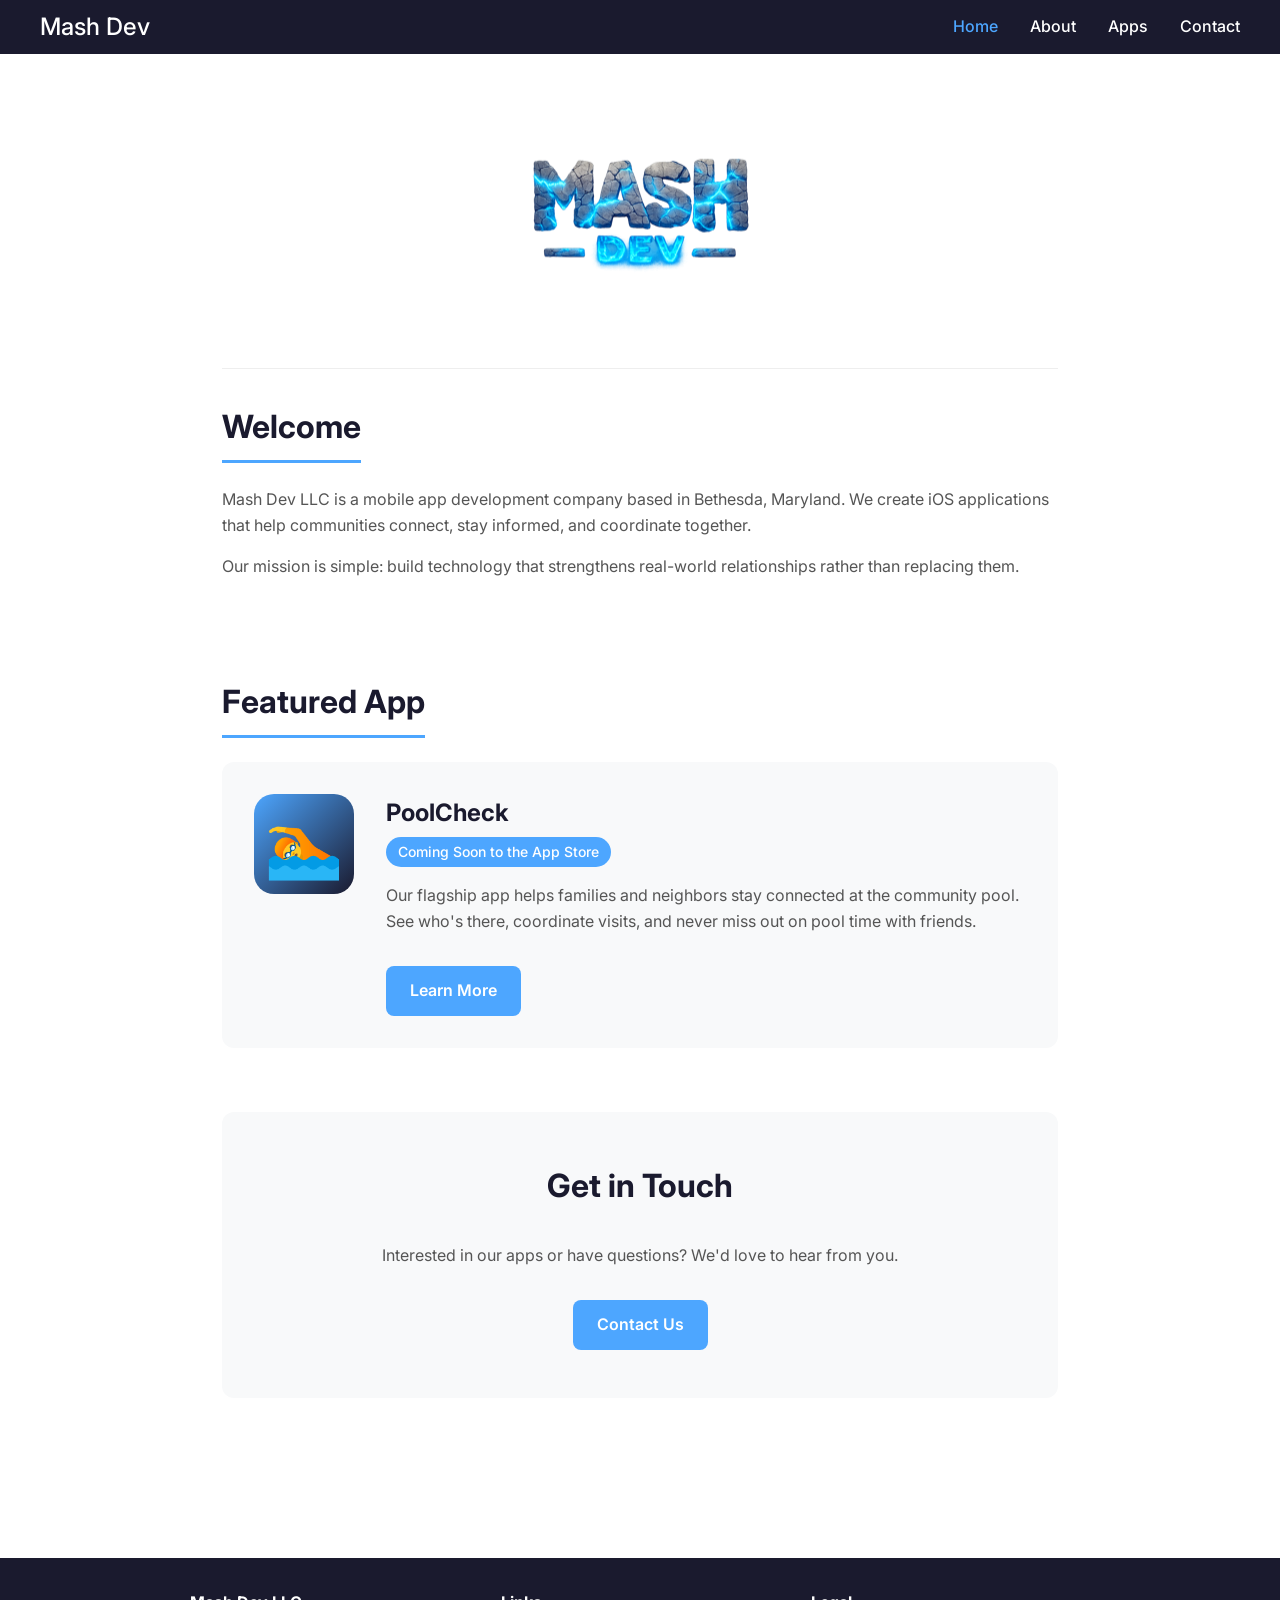
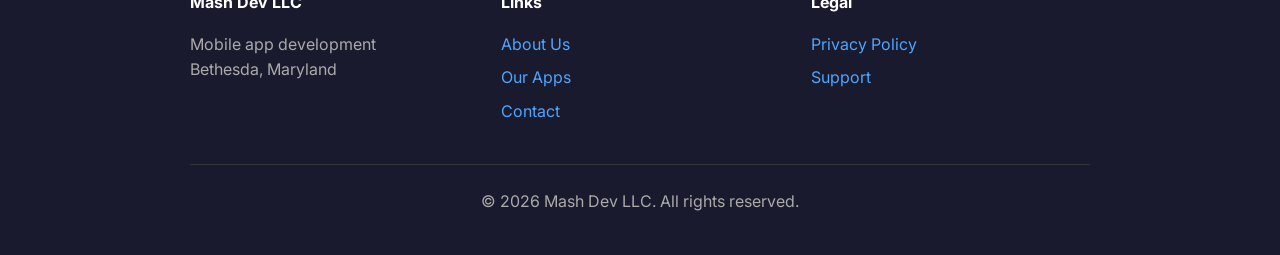
==== index.html @ f5e0c76d "Initial commit — mashdev.dev static site" ====
<!DOCTYPE html>
<html lang="en">
<head>
    <meta charset="UTF-8">
    <meta name="viewport" content="width=device-width, initial-scale=1.0">
    <title>Mash Dev LLC - Mobile App Development</title>
    <link rel="stylesheet" href="styles.css">
    <link rel="preconnect" href="https://fonts.googleapis.com">
    <link rel="preconnect" href="https://fonts.gstatic.com" crossorigin>
    <link href="https://fonts.googleapis.com/css2?family=Inter:wght@400;500;600;700&display=swap" rel="stylesheet">
</head>
<body>
    <header>
        <nav>
            <div class="logo"><a href="index.html">Mash Dev</a></div>
            <ul>
                <li><a href="index.html" class="active">Home</a></li>
                <li><a href="about.html">About</a></li>
                <li><a href="apps.html">Apps</a></li>
                <li><a href="contact.html">Contact</a></li>
            </ul>
        </nav>
    </header>

    <main>
        <section id="hero">
            <img src="logo.png" alt="Mash Dev LLC" class="hero-logo">
        </section>

        <section class="intro">
            <h2>Welcome</h2>
            <p>Mash Dev LLC is a mobile app development company based in Bethesda, Maryland. We create iOS applications that help communities connect, stay informed, and coordinate together.</p>
            <p>Our mission is simple: build technology that strengthens real-world relationships rather than replacing them.</p>
        </section>

        <section class="featured">
            <h2>Featured App</h2>
            <div class="app-card">
                <div class="app-icon">🏊</div>
                <div class="app-info">
                    <h3>PoolCheck</h3>
                    <p class="app-status">Coming Soon to the App Store</p>
                    <p>Our flagship app helps families and neighbors stay connected at the community pool. See who's there, coordinate visits, and never miss out on pool time with friends.</p>
                    <a href="apps.html" class="btn">Learn More</a>
                </div>
            </div>
        </section>

        <section class="cta">
            <h2>Get in Touch</h2>
            <p>Interested in our apps or have questions? We'd love to hear from you.</p>
            <a href="contact.html" class="btn">Contact Us</a>
        </section>
    </main>

    <footer>
        <div class="footer-content">
            <div class="footer-section">
                <h4>Mash Dev LLC</h4>
                <p>Mobile app development<br>Bethesda, Maryland</p>
            </div>
            <div class="footer-section">
                <h4>Links</h4>
                <ul>
                    <li><a href="about.html">About Us</a></li>
                    <li><a href="apps.html">Our Apps</a></li>
                    <li><a href="contact.html">Contact</a></li>
                </ul>
            </div>
            <div class="footer-section">
                <h4>Legal</h4>
                <ul>
                    <li><a href="privacy.html">Privacy Policy</a></li>
                    <li><a href="support.html">Support</a></li>
                </ul>
            </div>
        </div>
        <div class="footer-bottom">
            <p>&copy; 2026 Mash Dev LLC. All rights reserved.</p>
        </div>
    </footer>
</body>
</html>
---- styles.css ----
* {
    margin: 0;
    padding: 0;
    box-sizing: border-box;
}

body {
    font-family: 'Inter', -apple-system, BlinkMacSystemFont, 'Segoe UI', Roboto, sans-serif;
    line-height: 1.6;
    color: #333;
    background-color: #fff;
}

header {
    background: #1a1a2e;
    padding: 0.5rem 2rem;
    position: sticky;
    top: 0;
    z-index: 100;
}

nav {
    max-width: 1200px;
    margin: 0 auto;
    display: flex;
    justify-content: space-between;
    align-items: center;
}

.logo {
    font-size: 1.5rem;
    font-weight: 700;
    color: #fff;
}

.nav-logo {
    height: 18px;
    width: auto;
}

nav ul {
    display: flex;
    list-style: none;
    gap: 2rem;
}

nav a {
    color: #fff;
    text-decoration: none;
    font-weight: 500;
    transition: color 0.3s;
}

nav a:hover {
    color: #4da6ff;
}

main {
    max-width: 900px;
    margin: 0 auto;
    padding: 2rem;
}

section {
    margin-bottom: 4rem;
    padding-top: 2rem;
}

#hero {
    text-align: center;
    padding: 0.5rem 0 !important;
    padding-top: 0 !important;
    margin-bottom: 0;
    border-bottom: 1px solid #eee;
}

.hero-logo {
    max-width: 585px;
    height: auto;
    margin-bottom: 0;
}

#hero h1 {
    font-size: 3rem;
    color: #1a1a2e;
    margin-bottom: 0.5rem;
}

.tagline {
    font-size: 1.25rem;
    color: #666;
}

h2 {
    font-size: 2rem;
    color: #1a1a2e;
    margin-bottom: 1.5rem;
    padding-bottom: 0.5rem;
    border-bottom: 3px solid #4da6ff;
    display: inline-block;
}

p {
    margin-bottom: 1rem;
    color: #555;
}

.app-card {
    background: #f8f9fa;
    border-radius: 12px;
    padding: 2rem;
    display: flex;
    gap: 2rem;
    align-items: flex-start;
}

.app-icon {
    font-size: 4rem;
    background: linear-gradient(135deg, #4da6ff, #1a1a2e);
    border-radius: 20px;
    width: 100px;
    height: 100px;
    display: flex;
    align-items: center;
    justify-content: center;
    flex-shrink: 0;
}

.app-info h3 {
    font-size: 1.5rem;
    color: #1a1a2e;
    margin-bottom: 0.25rem;
}

.app-status {
    display: inline-block;
    background: #4da6ff;
    color: #fff;
    padding: 0.25rem 0.75rem;
    border-radius: 20px;
    font-size: 0.875rem;
    font-weight: 500;
    margin-bottom: 1rem;
}

.features {
    list-style: none;
    margin-top: 1rem;
}

.features li {
    padding: 0.5rem 0;
    padding-left: 1.5rem;
    position: relative;
    color: #555;
}

.features li::before {
    content: "✓";
    position: absolute;
    left: 0;
    color: #4da6ff;
    font-weight: bold;
}

#contact {
    background: #f8f9fa;
    padding: 2rem;
    border-radius: 12px;
}

.contact-info {
    margin-bottom: 1.5rem;
}

.contact-info p {
    margin-bottom: 0.5rem;
}

.contact-info a {
    color: #4da6ff;
    text-decoration: none;
}

.contact-info a:hover {
    text-decoration: underline;
}

.contact-note {
    font-size: 0.9rem;
    color: #777;
}

footer {
    background: #1a1a2e;
    color: #fff;
    text-align: center;
    padding: 2rem;
    margin-top: 4rem;
}

footer p {
    color: #aaa;
    margin-bottom: 0.5rem;
}

footer a {
    color: #4da6ff;
    text-decoration: none;
}

footer a:hover {
    text-decoration: underline;
}

/* Multi-column footer */
.footer-content {
    max-width: 900px;
    margin: 0 auto;
    display: grid;
    grid-template-columns: repeat(3, 1fr);
    gap: 2rem;
    text-align: left;
    padding-bottom: 2rem;
    border-bottom: 1px solid #333;
}

.footer-section h4 {
    color: #fff;
    margin-bottom: 1rem;
    font-size: 1rem;
}

.footer-section ul {
    list-style: none;
}

.footer-section li {
    margin-bottom: 0.5rem;
}

.footer-bottom {
    padding-top: 1.5rem;
}

/* Buttons */
.btn {
    display: inline-block;
    background: #4da6ff;
    color: #fff;
    padding: 0.75rem 1.5rem;
    border-radius: 8px;
    text-decoration: none;
    font-weight: 600;
    transition: background 0.3s;
    margin-top: 1rem;
}

.btn:hover {
    background: #3a8fd9;
    text-decoration: none;
}

/* Nav active state */
nav a.active {
    color: #4da6ff;
}

.logo a {
    color: #fff;
    text-decoration: none;
}

/* About page */
.about-content {
    margin-bottom: 3rem;
}

.about-content h2 {
    margin-bottom: 1rem;
}

.tech-list {
    list-style: none;
    margin-top: 1rem;
}

.tech-list li {
    padding: 0.5rem 0;
    padding-left: 1.5rem;
    position: relative;
    color: #555;
}

.tech-list li::before {
    content: "•";
    position: absolute;
    left: 0;
    color: #4da6ff;
    font-weight: bold;
}

/* Apps page */
.app-detail {
    margin-bottom: 3rem;
}

.app-header {
    display: flex;
    align-items: center;
    gap: 1.5rem;
    margin-bottom: 2rem;
}

.app-icon-large {
    font-size: 4rem;
    background: linear-gradient(135deg, #4da6ff, #1a1a2e);
    border-radius: 24px;
    width: 120px;
    height: 120px;
    display: flex;
    align-items: center;
    justify-content: center;
    flex-shrink: 0;
}

.app-title-section h2 {
    border: none;
    padding: 0;
    margin-bottom: 0.5rem;
}

.app-description {
    margin-bottom: 2rem;
}

.app-description h3 {
    color: #1a1a2e;
    margin-bottom: 1rem;
}

.features-section {
    margin-bottom: 2rem;
}

.features-section h3 {
    color: #1a1a2e;
    margin-bottom: 1.5rem;
}

.features-grid {
    display: grid;
    grid-template-columns: repeat(2, 1fr);
    gap: 1.5rem;
}

.feature-item {
    background: #f8f9fa;
    padding: 1.5rem;
    border-radius: 12px;
}

.feature-icon {
    font-size: 2rem;
    margin-bottom: 0.75rem;
}

.feature-item h4 {
    color: #1a1a2e;
    margin-bottom: 0.5rem;
}

.feature-item p {
    font-size: 0.9rem;
    margin: 0;
}

.app-cta {
    background: #f8f9fa;
    padding: 2rem;
    border-radius: 12px;
    text-align: center;
}

.app-cta h3 {
    color: #1a1a2e;
    margin-bottom: 1rem;
}

.coming-soon {
    text-align: center;
    padding: 2rem;
    background: #f8f9fa;
    border-radius: 12px;
}

.coming-soon h2 {
    display: block;
    border: none;
}

/* Contact page */
.contact-content {
    display: grid;
    grid-template-columns: 1fr 1fr;
    gap: 3rem;
    margin-bottom: 3rem;
}

.contact-info-section h2,
.contact-details h2 {
    margin-bottom: 1rem;
}

.contact-methods {
    margin-top: 2rem;
}

.contact-method {
    margin-bottom: 1.5rem;
}

.contact-method h3 {
    color: #1a1a2e;
    font-size: 1.1rem;
    margin-bottom: 0.5rem;
}

.contact-method a {
    color: #4da6ff;
    text-decoration: none;
}

.contact-method a:hover {
    text-decoration: underline;
}

.company-info {
    margin-bottom: 2rem;
}

.response-time h3 {
    color: #1a1a2e;
    font-size: 1.1rem;
    margin-bottom: 0.5rem;
}

.faq-section {
    margin-top: 2rem;
}

.faq-section h2 {
    margin-bottom: 1.5rem;
}

.faq-item {
    margin-bottom: 1.5rem;
    padding-bottom: 1.5rem;
    border-bottom: 1px solid #eee;
}

.faq-item:last-child {
    border-bottom: none;
}

.faq-item h3 {
    color: #1a1a2e;
    font-size: 1.1rem;
    margin-bottom: 0.5rem;
}

.faq-item a {
    color: #4da6ff;
}

/* Support page */
.support-content {
    margin-bottom: 3rem;
}

.support-topics {
    margin-top: 2rem;
}

.support-topic {
    margin-bottom: 2rem;
    padding: 1.5rem;
    background: #f8f9fa;
    border-radius: 12px;
}

.support-topic h3 {
    color: #1a1a2e;
    margin-bottom: 1rem;
}

.support-topic ul {
    list-style: none;
}

.support-topic li {
    margin-bottom: 0.75rem;
    color: #555;
}

.contact-support {
    background: #f8f9fa;
    padding: 2rem;
    border-radius: 12px;
}

.contact-support h2 {
    margin-bottom: 1rem;
}

.support-contact {
    margin: 1.5rem 0;
}

.support-contact ul {
    margin-left: 1.5rem;
    margin-top: 0.5rem;
}

.support-contact li {
    color: #555;
    margin-bottom: 0.25rem;
}

.support-contact a {
    color: #4da6ff;
}

.response-note {
    font-style: italic;
    color: #777;
}

/* CTA section */
.cta {
    text-align: center;
    background: #f8f9fa;
    padding: 3rem 2rem;
    border-radius: 12px;
}

.cta h2 {
    display: block;
    border: none;
}

@media (max-width: 768px) {
    nav {
        flex-direction: column;
        gap: 1rem;
    }

    nav ul {
        gap: 1rem;
    }

    #hero h1 {
        font-size: 2rem;
    }

    .app-card {
        flex-direction: column;
        align-items: center;
        text-align: center;
    }

    .features li {
        text-align: left;
    }

    .footer-content {
        grid-template-columns: 1fr;
        text-align: center;
    }

    .features-grid {
        grid-template-columns: 1fr;
    }

    .contact-content {
        grid-template-columns: 1fr;
    }

    .app-header {
        flex-direction: column;
        text-align: center;
    }

    .hero-logo {
        max-width: 300px;
    }

    .nav-logo {
        height: 16px;
    }
}
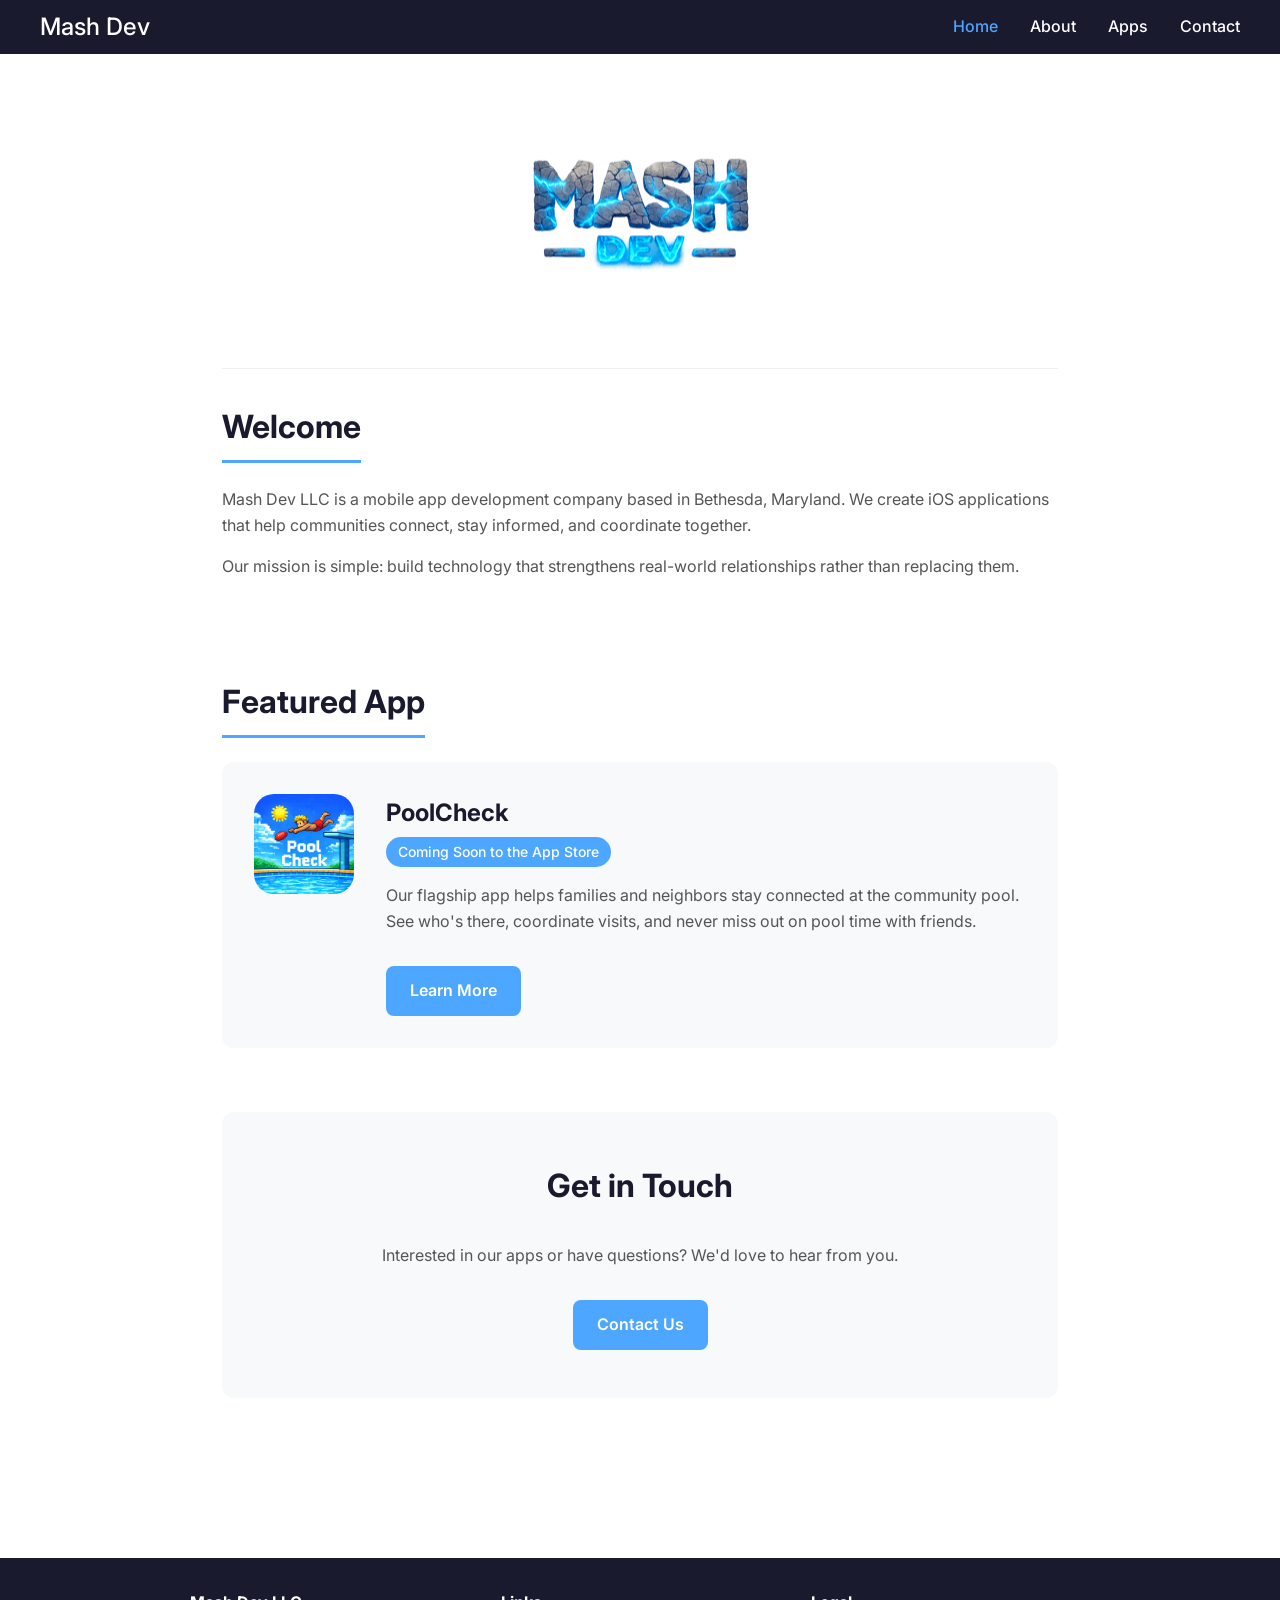
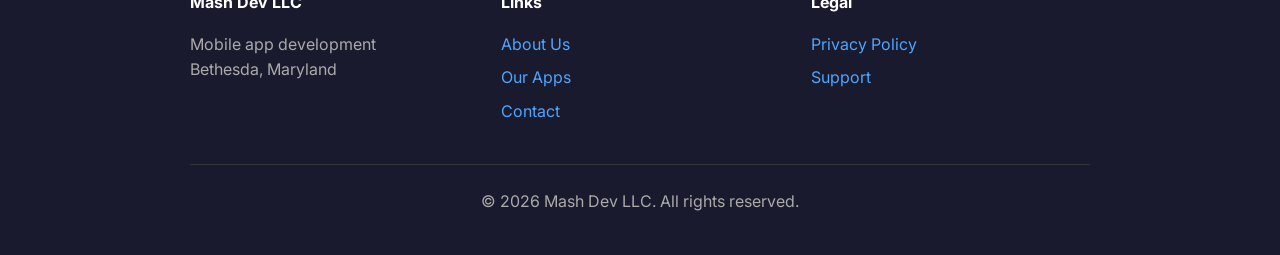
==== commit 4c70f46a: "Update PoolCheck app card on top page to use real icon image" ====
--- a/index.html
+++ b/index.html
@@ -36,7 +36,7 @@
         <section class="featured">
             <h2>Featured App</h2>
             <div class="app-card">
-                <div class="app-icon">🏊</div>
+                <img src="images/poolcheck-icon.png" alt="PoolCheck app icon" class="app-icon">
                 <div class="app-info">
                     <h3>PoolCheck</h3>
                     <p class="app-status">Coming Soon to the App Store</p>
--- a/styles.css
+++ b/styles.css
@@ -115,15 +115,12 @@
 }
 
 .app-icon {
-    font-size: 4rem;
-    background: linear-gradient(135deg, #4da6ff, #1a1a2e);
     border-radius: 20px;
     width: 100px;
     height: 100px;
-    display: flex;
-    align-items: center;
-    justify-content: center;
     flex-shrink: 0;
+    object-fit: cover;
+    display: block;
 }
 
 .app-info h3 {
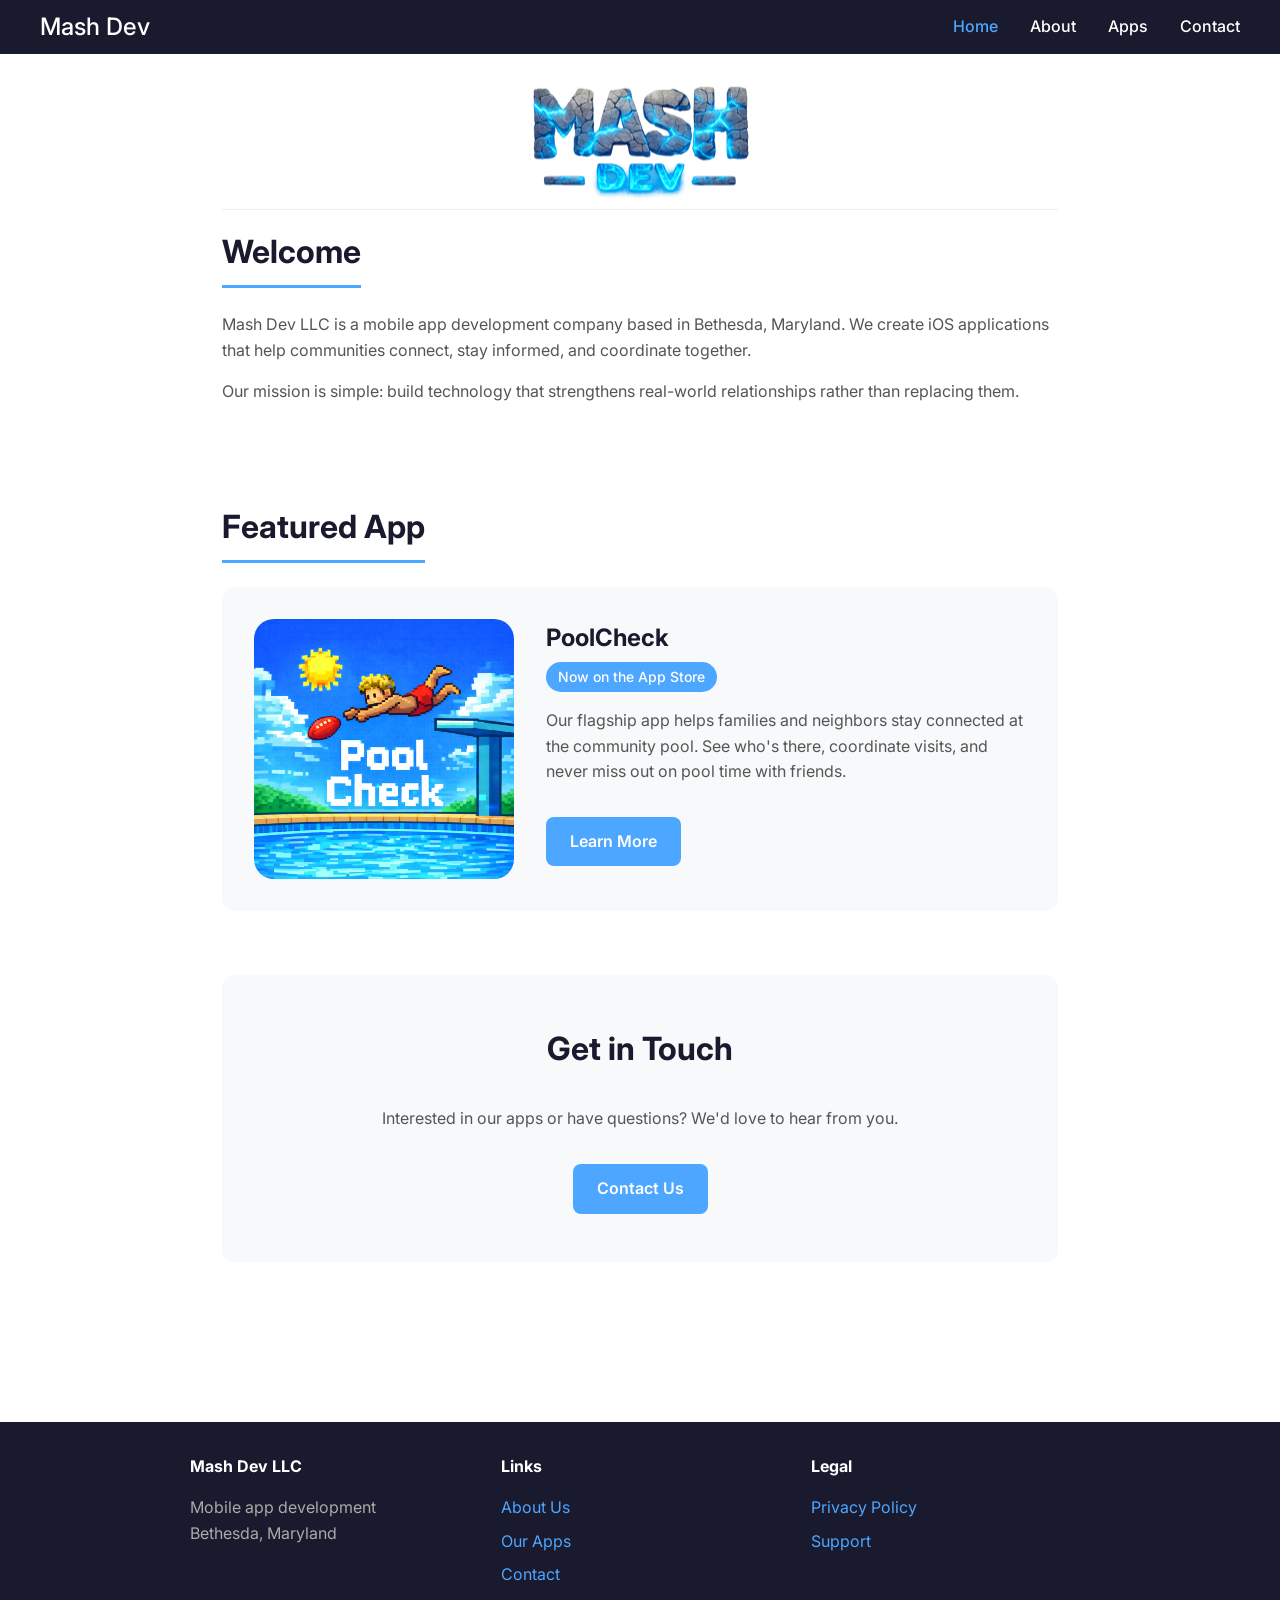
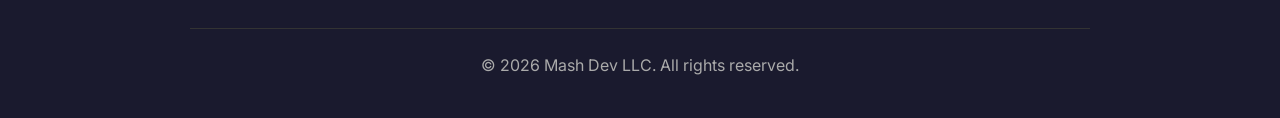
==== commit 30d7aaaf: "PoolCheck: flip beta/coming-soon copy to live + wire App Store download button PoolCheck V1.0.2 went" ====
--- a/index.html
+++ b/index.html
@@ -39,7 +39,7 @@
                 <img src="images/poolcheck-icon.png" alt="PoolCheck app icon" class="app-icon">
                 <div class="app-info">
                     <h3>PoolCheck</h3>
-                    <p class="app-status">Coming Soon to the App Store</p>
+                    <p class="app-status">Now on the App Store</p>
                     <p>Our flagship app helps families and neighbors stay connected at the community pool. See who's there, coordinate visits, and never miss out on pool time with friends.</p>
                     <a href="apps.html" class="btn">Learn More</a>
                 </div>
--- a/styles.css
+++ b/styles.css
@@ -68,16 +68,19 @@
 
 #hero {
     text-align: center;
-    padding: 0.5rem 0 !important;
-    padding-top: 0 !important;
+    padding: 0 !important;
     margin-bottom: 0;
     border-bottom: 1px solid #eee;
 }
 
 .hero-logo {
-    max-width: 585px;
+    max-width: 1200px;
     height: auto;
     margin-bottom: 0;
+}
+
+.intro {
+    padding-top: 1rem;
 }
 
 #hero h1 {
@@ -116,8 +119,8 @@
 
 .app-icon {
     border-radius: 20px;
-    width: 100px;
-    height: 100px;
+    width: 260px;
+    height: 260px;
     flex-shrink: 0;
     object-fit: cover;
     display: block;
